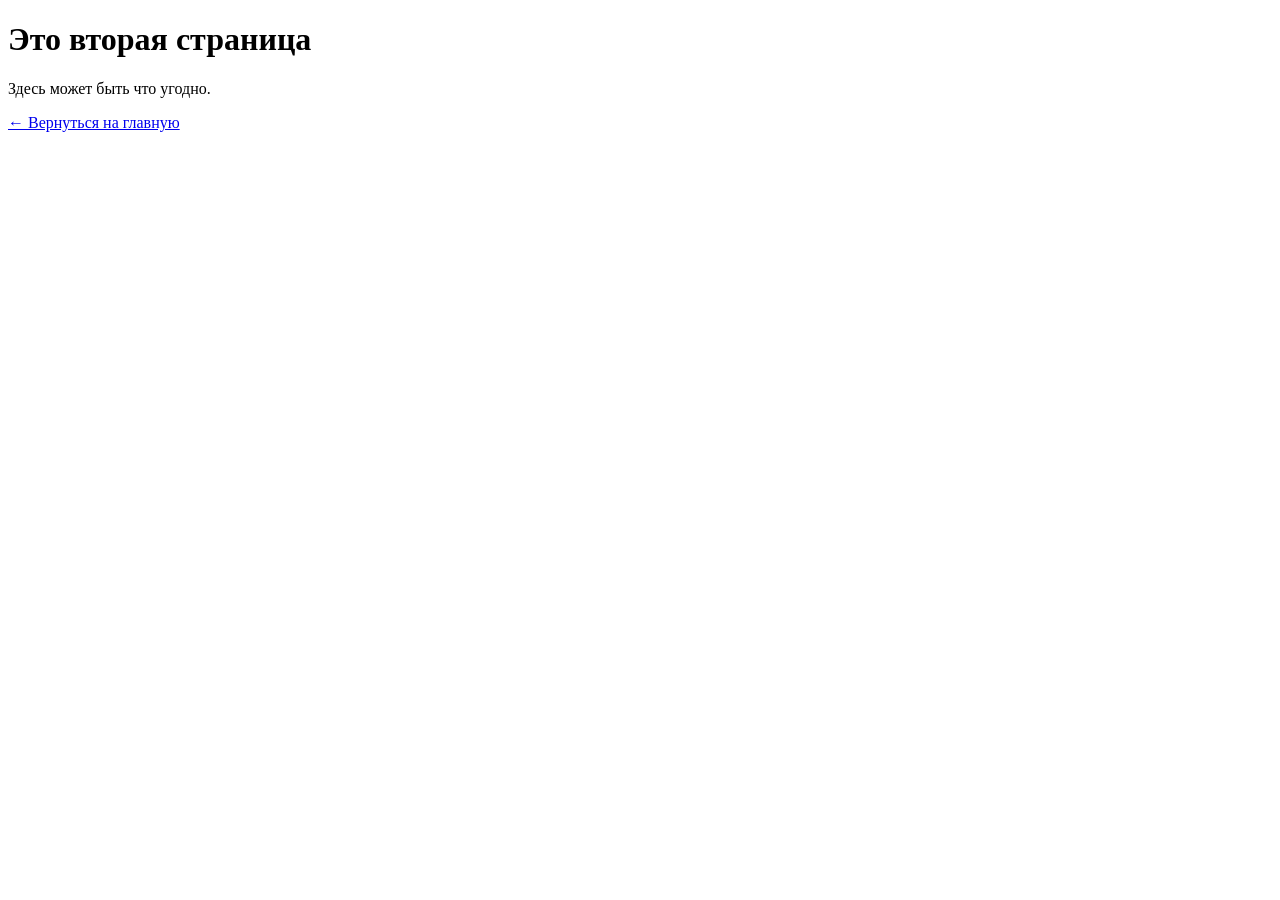
==== page2.html @ e2b31709 "Create page2.html" ====
<!DOCTYPE html>
<html lang="ru">
<head>
  <meta charset="utf-8">
  <meta name="viewport" content="width=device-width, initial-scale=1">
  <title>Вторая страница</title>
</head>
<body>
  <h1>Это вторая страница</h1>
  <p>Здесь может быть что угодно.</p>
  <a href="index.html">← Вернуться на главную</a>
</body>
</html>
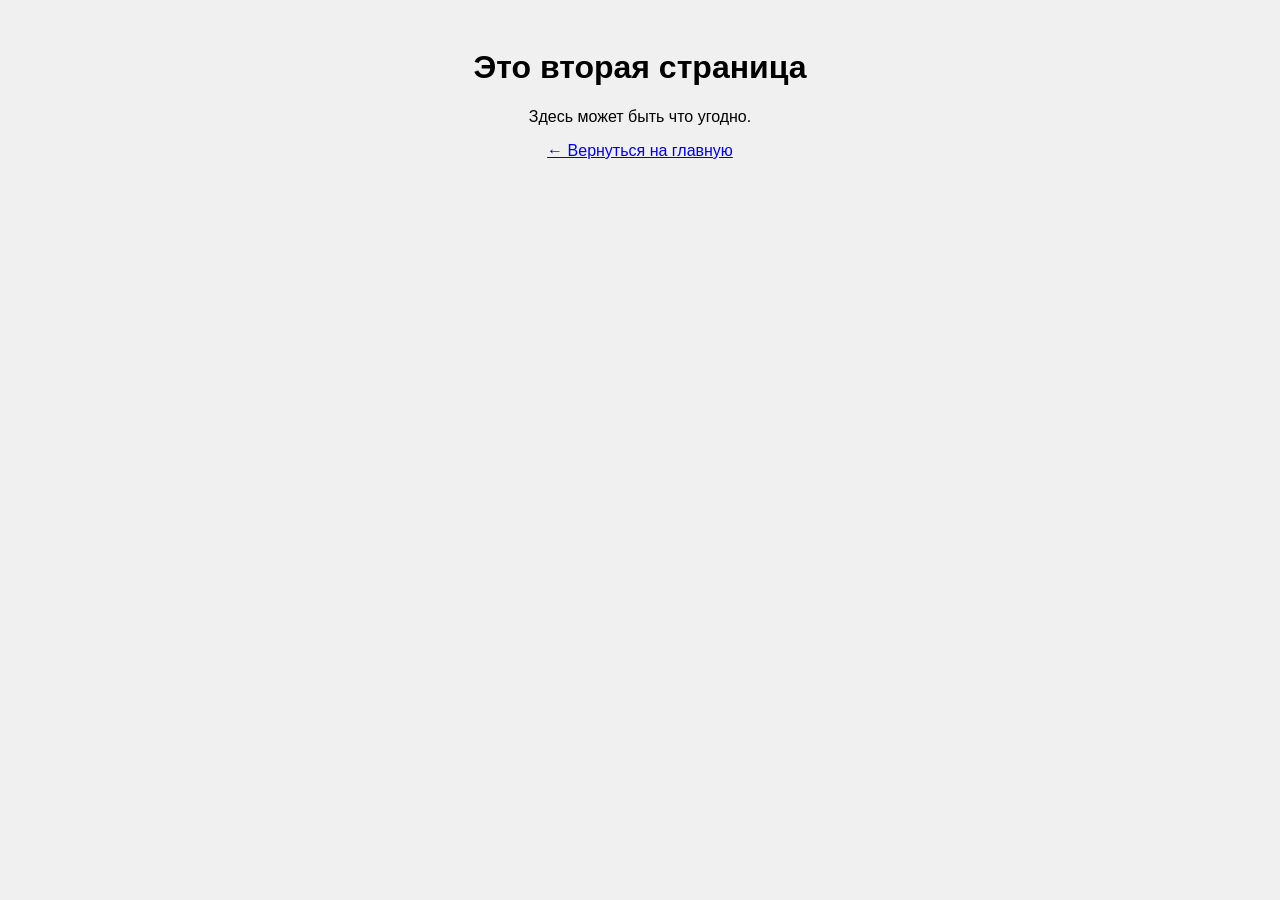
==== commit c615251e: "Update page2.html" ====
--- a/page2.html
+++ b/page2.html
@@ -3,6 +3,7 @@
 <head>
   <meta charset="utf-8">
   <meta name="viewport" content="width=device-width, initial-scale=1">
+  <link rel="stylesheet" href="style.css">
   <title>Вторая страница</title>
 </head>
 <body>
--- a/style.css
+++ b/style.css
@@ -0,0 +1,25 @@
+body {
+    font-family: Arial, sans-serif;
+    background-color: #f0f0f0;
+    text-align: center;
+    padding: 20px;
+}
+
+video {
+    border-radius: 10px;
+    box-shadow: 0 4px 10px rgba(0,0,0,0.2);
+}
+
+button {
+    background-color: #4CAF50;
+    color: white;
+    border: none;
+    padding: 10px 20px;
+    border-radius: 8px;
+    font-size: 16px;
+    cursor: pointer;
+}
+
+button:hover {
+    background-color: #45a049;
+}
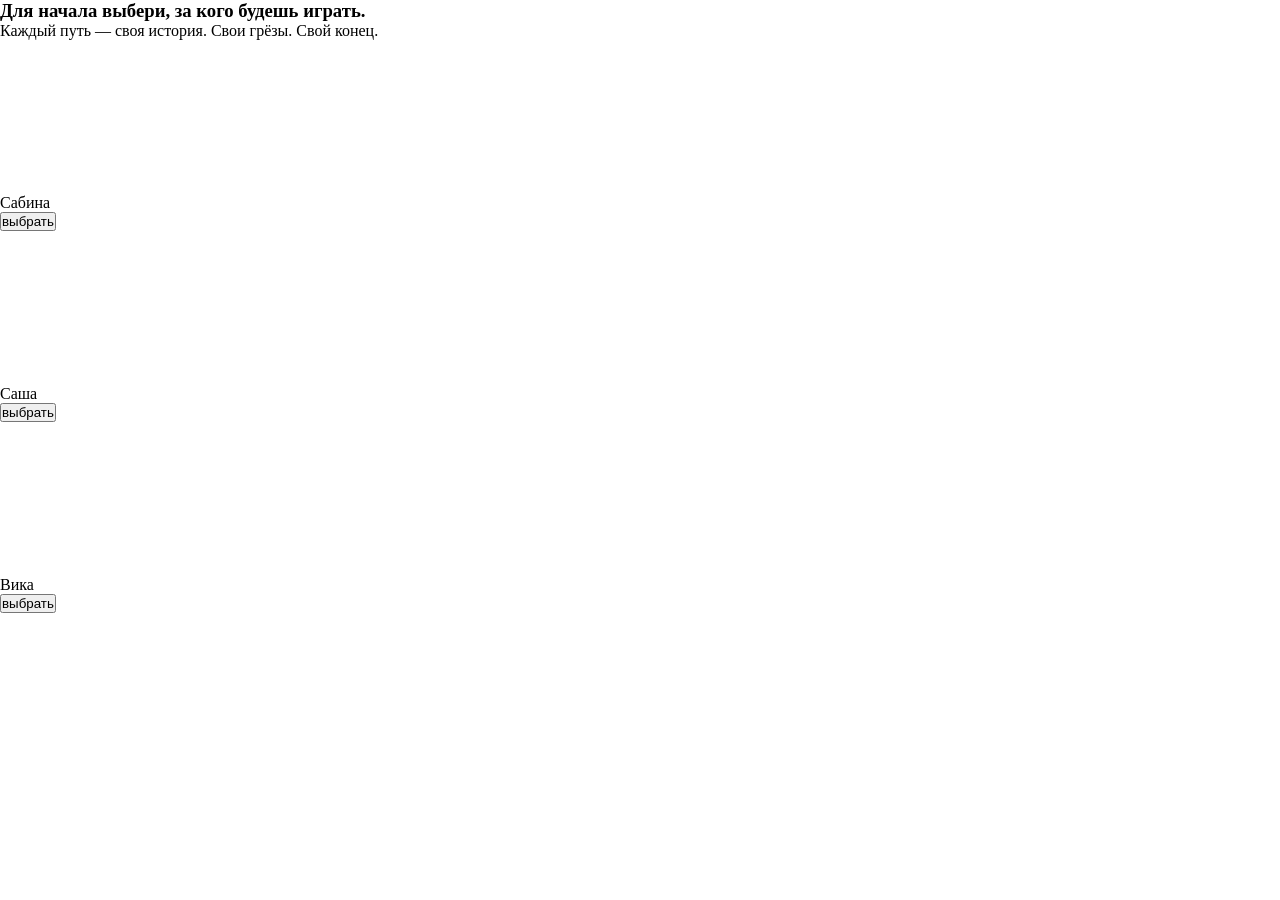
==== commit b23fff85: "Update page2.html" ====
--- a/page2.html
+++ b/page2.html
@@ -1,14 +1,61 @@
 <!DOCTYPE html>
-<html lang="ru">
+<html>
 <head>
-  <meta charset="utf-8">
-  <meta name="viewport" content="width=device-width, initial-scale=1">
-  <link rel="stylesheet" href="style.css">
-  <title>Вторая страница</title>
+    <meta charset="utf-8">
+    <meta name="viewport" content="width=device-width, initial-scale=1">
+    <link rel="stylesheet" href="style.css">
+    <title>Грёзы Саблино — Выбор</title>
 </head>
-<body>
-  <h1>Это вторая страница</h1>
-  <p>Здесь может быть что угодно.</p>
-  <a href="index.html">← Вернуться на главную</a>
+
+<body class="page2_body">
+
+    <h3>Для начала выбери, за кого будешь играть.</h3>
+
+    <p class="subtitle">Каждый путь — своя история. Свои грёзы. Свой конец.</p>
+
+    <div class="characters">
+
+        <!-- Я -->
+        <div class="character-card">
+            <div class="video-box">
+                <video autoplay muted loop playsinline>
+                    <source src="common/video/ya_intro.mp4" type="video/mp4">
+                </video>
+            </div>
+            <p class="char-name">Сабина</p>
+            <a href="ya/scene1.html">
+                <button>выбрать</button>
+            </a>
+        </div>
+
+        <!-- САША -->
+        <div class="character-card">
+            <div class="video-box">
+                <video autoplay muted loop playsinline>
+                    <source src="common/video/sasha_intro.mp4" type="video/mp4">
+                </video>
+            </div>
+            <p class="char-name">Саша</p>
+            <a href="sasha/scene1.html">
+                <button>выбрать</button>
+            </a>
+        </div>
+
+        <!-- ВИКА -->
+        <div class="character-card">
+            <div class="video-box">
+                <video autoplay muted loop playsinline>
+                    <source src="common/video/vika_intro.mp4" type="video/mp4">
+                </video>
+            </div>
+            <p class="char-name">Вика</p>
+            <a href="vika/scene1.html">
+                <button>выбрать</button>
+            </a>
+        </div>
+
+    </div>
+
 </body>
 </html>
+</html>
--- a/style.css
+++ b/style.css
@@ -1,25 +1,255 @@
-body {
-    font-family: Arial, sans-serif;
-    background-color: #f0f0f0;
+/* ===== ОБЩИЕ НАСТРОЙКИ ===== */
+
+* {
+    margin: 0;
+    padding: 0;
+    box-sizing: border-box;
+}
+
+html, body {
+    height: 100%;
+}
+/* ===== ПЕРВАЯ СТРАНИЦА ГЛАВНАЯ ===== */
+/* ===== ФОН ПЕРВАЯ СТРАНИЦА ГЛАВНАЯ ===== */
+
+body.index_body {
+    font-family: 'Georgia', 'Times New Roman', serif;
+    background: radial-gradient(circle at 50% 30%, #1a1a1f 0%, #0a0a0d 70%, #000 100%);
+    color: #e8e4dc;
+    display: flex;
+    flex-direction: column;
+    justify-content: center;
+    align-items: center;
+    min-height: 100vh;
+    padding: 40px 20px;
     text-align: center;
-    padding: 20px;
-}
-
-video {
-    border-radius: 10px;
-    box-shadow: 0 4px 10px rgba(0,0,0,0.2);
-}
-
-button {
-    background-color: #4CAF50;
-    color: white;
+    line-height: 1.8;
+    letter-spacing: 0.3px;
+    overflow-x: hidden;
+}
+
+/* Лёгкое мерцание фона — как свет свечи */
+body.index_body::before {
+    content: "";
+    position: fixed;
+    inset: 0;
+    background: radial-gradient(circle at 50% 50%, rgba(255, 220, 180, 0.04), transparent 60%);
+    pointer-events: none;
+    animation: flicker 6s infinite ease-in-out;
+    z-index: 0;
+}
+
+@keyframes flicker {
+    0%, 100% { opacity: 0.6; }
+    50%      { opacity: 1; }
+}
+
+/* ===== ЗАГОЛОВОК ===== */
+
+body.index_body h3 {
+    font-size: clamp(1.6rem, 4vw, 2.4rem);
+    font-weight: normal;
+    font-style: italic;
+    color: #f5e9d6;
+    margin-bottom: 40px;
+    letter-spacing: 1px;
+    text-shadow: 0 0 20px rgba(255, 220, 180, 0.25);
+    position: relative;
+    z-index: 1;
+    animation: fadeIn 2s ease forwards;
+    opacity: 0;
+}
+
+body.index_body h3::after {
+    content: "";
+    display: block;
+    width: 60px;
+    height: 1px;
+    background: linear-gradient(to right, transparent, #c9a97a, transparent);
+    margin: 20px auto 0;
+}
+
+/* ===== ПАРАГРАФЫ ===== */
+
+body.index_body p {
+    font-size: clamp(1rem, 2vw, 1.15rem);
+    max-width: 620px;
+    margin: 0 auto 22px auto;
+    color: #cfc8bd;
+    position: relative;
+    z-index: 1;
+    animation: fadeIn 2s ease forwards;
+    opacity: 0;
+}
+
+body.index_body p:nth-of-type(1) { animation-delay: 0.6s; }
+body.index_body p:nth-of-type(2) { animation-delay: 1.2s; }
+body.index_body p:nth-of-type(3) { animation-delay: 1.8s; }
+body.index_body p:nth-of-type(4) { animation-delay: 2.4s; }
+
+/* Жирный текст — светится чуть ярче */
+body.index_body p b {
+    color: #f5e9d6;
+    font-weight: 600;
+}
+
+/* Курсив — мягкий, тёплый */
+body.index_body p i {
+    color: #d8c9a8;
+    font-style: italic;
+}
+
+/* ===== КНОПКА ===== */
+
+body.index_body a {
+    text-decoration: none;
+    margin-top: 30px;
+    position: relative;
+    z-index: 1;
+    animation: fadeIn 2s ease forwards;
+    animation-delay: 3s;
+    opacity: 0;
+}
+
+body.index_body button {
+    font-family: 'Georgia', serif;
+    font-size: 1.1rem;
+    letter-spacing: 2px;
+    text-transform: lowercase;
+    padding: 16px 48px;
+    color: #0a0a0d;
+    background: linear-gradient(135deg, #e8d5b0, #c9a97a);
     border: none;
-    padding: 10px 20px;
-    border-radius: 8px;
-    font-size: 16px;
+    border-radius: 4px;
     cursor: pointer;
-}
-
-button:hover {
-    background-color: #45a049;
-}
+    position: relative;
+    overflow: hidden;
+    transition: all 0.4s ease;
+    box-shadow: 0 0 30px rgba(201, 169, 122, 0.3);
+}
+
+body.index_body button:hover {
+    background: linear-gradient(135deg, #f5e9d6, #e8d5b0);
+    transform: translateY(-2px);
+    box-shadow: 0 0 50px rgba(245, 233, 214, 0.6);
+    letter-spacing: 4px;
+}
+
+body.index_body button:active {
+    transform: translateY(0);
+    box-shadow: 0 0 20px rgba(201, 169, 122, 0.4);
+}
+
+/* Блик по кнопке */
+body.index_body button::before {
+    content: "";
+    position: absolute;
+    top: 0;
+    left: -100%;
+    width: 100%;
+    height: 100%;
+    background: linear-gradient(120deg, transparent, rgba(255,255,255,0.5), transparent);
+    transition: left 0.6s ease;
+}
+
+body.index_body button:hover::before {
+    left: 100%;
+}
+
+/* ===== АНИМАЦИЯ ПОЯВЛЕНИЯ ===== */
+
+@keyframes fadeIn {
+    from {
+        opacity: 0;
+        transform: translateY(20px);
+        filter: blur(6px);
+    }
+    to {
+        opacity: 1;
+        transform: translateY(0);
+        filter: blur(0);
+    }
+}
+
+/* ===== ФИНАЛЬНЫЙ АКЦЕНТ — СУДЬБА ===== */
+
+body.index_body p.fate {
+    font-family: 'Georgia', serif;
+    font-style: italic;
+    font-size: clamp(1.3rem, 3vw, 1.7rem);
+    color: #f5e9d6;
+    letter-spacing: 2px;
+    margin-top: 45px;
+    margin-bottom: 10px;
+    max-width: 100%;
+    text-shadow:
+        0 0 12px rgba(245, 233, 214, 0.6),
+        0 0 30px rgba(201, 169, 122, 0.4);
+    position: relative;
+    z-index: 1;
+    animation: fateGlow 4s infinite ease-in-out, fadeIn 2s ease forwards;
+    animation-delay: 3s, 2.8s;
+    opacity: 0;
+}
+
+/* Золотые линии сверху и снизу */
+body.index_body p.fate::before,
+body.index_body p.fate::after {
+    content: "";
+    display: block;
+    width: 120px;
+    height: 1px;
+    margin: 0 auto;
+    background: linear-gradient(
+        to right,
+        transparent,
+        #c9a97a,
+        #f5e9d6,
+        #c9a97a,
+        transparent
+    );
+    box-shadow: 0 0 10px rgba(201, 169, 122, 0.8);
+}
+
+body.index_body p.fate::before {
+    margin-bottom: 22px;
+}
+
+body.index_body p.fate::after {
+    margin-top: 22px;
+}
+
+/* Мягкое мерцание */
+@keyframes fateGlow {
+    0%, 100% {
+        text-shadow:
+            0 0 12px rgba(245, 233, 214, 0.6),
+            0 0 30px rgba(201, 169, 122, 0.4);
+    }
+    50% {
+        text-shadow:
+            0 0 20px rgba(245, 233, 214, 0.9),
+            0 0 50px rgba(201, 169, 122, 0.8);
+    }
+}
+
+
+
+
+
+/* ===== АДАПТИВ ДЛЯ ТЕЛЕФОНА ГЛАВНАЯ СТРАНИЦА===== */
+
+@media (max-width: 600px) {
+    body.index_body {
+        padding: 30px 18px;
+    }
+    
+    body.index_body h3 {
+        margin-bottom: 30px;
+    }
+    
+    body.index_body button {
+        padding: 14px 36px;
+        font-size: 1rem;
+    }
+}
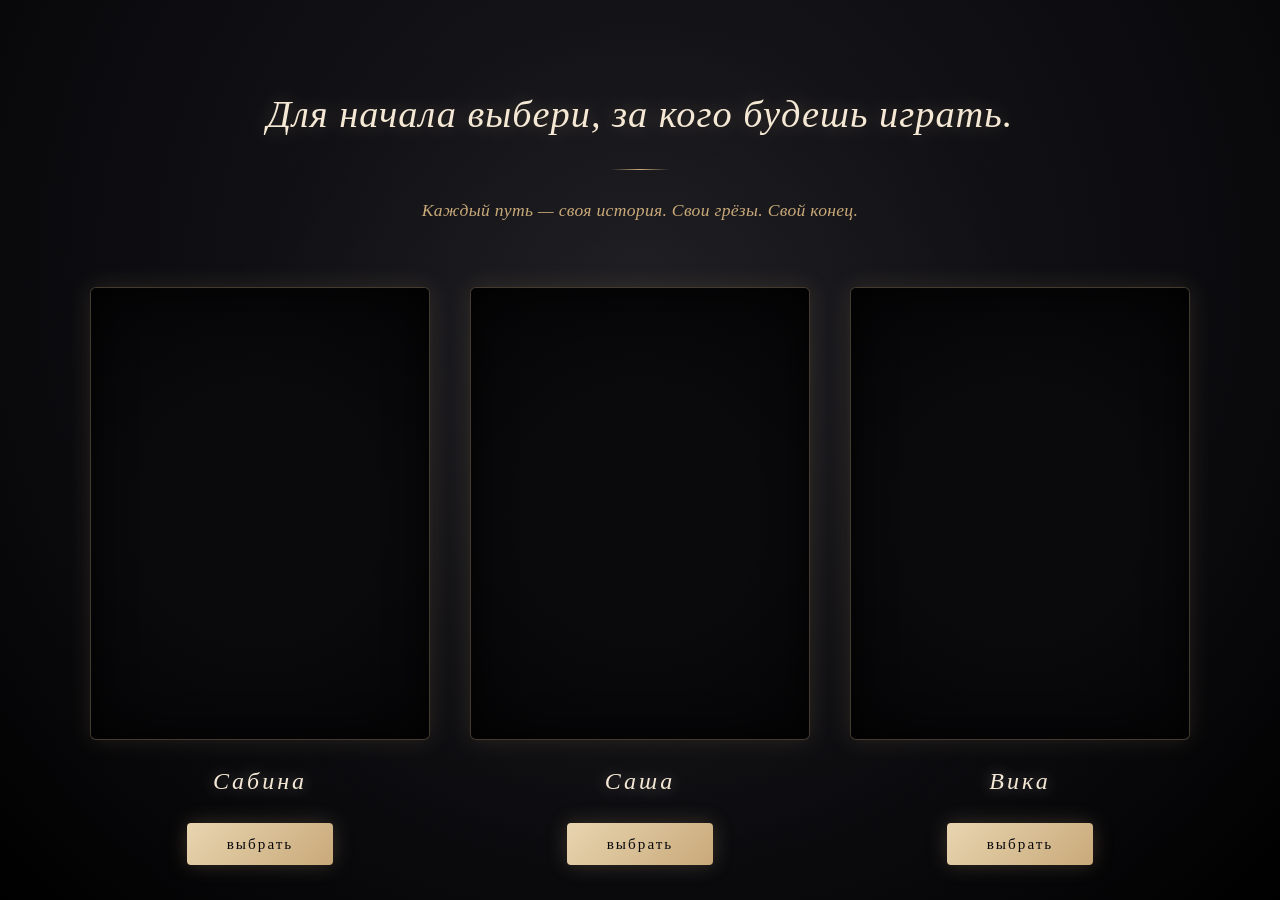
==== commit aeea2cf5: "Update page2.html" ====
--- a/page2.html
+++ b/page2.html
@@ -19,7 +19,7 @@
         <div class="character-card">
             <div class="video-box">
                 <video autoplay muted loop playsinline>
-                    <source src="common/video/ya_intro.mp4" type="video/mp4">
+                    <source src="images\video_pers1.mp4" type="video/mp4">
                 </video>
             </div>
             <p class="char-name">Сабина</p>
@@ -32,7 +32,7 @@
         <div class="character-card">
             <div class="video-box">
                 <video autoplay muted loop playsinline>
-                    <source src="common/video/sasha_intro.mp4" type="video/mp4">
+                    <source src="images\video_pers2.mp4" type="video/mp4">
                 </video>
             </div>
             <p class="char-name">Саша</p>
@@ -45,7 +45,7 @@
         <div class="character-card">
             <div class="video-box">
                 <video autoplay muted loop playsinline>
-                    <source src="common/video/vika_intro.mp4" type="video/mp4">
+                    <source src="images\video_pers3.mp4" type="video/mp4">
                 </video>
             </div>
             <p class="char-name">Вика</p>
--- a/style.css
+++ b/style.css
@@ -234,9 +234,6 @@
 }
 
 
-
-
-
 /* ===== АДАПТИВ ДЛЯ ТЕЛЕФОНА ГЛАВНАЯ СТРАНИЦА===== */
 
 @media (max-width: 600px) {
@@ -253,3 +250,249 @@
         font-size: 1rem;
     }
 }
+
+
+
+
+
+
+
+
+
+
+
+
+/* ===== СТРАНИЦА 2 — ВЫБОР ПЕРСОНАЖА ===== */
+
+body.page2_body {
+    font-family: 'Georgia', 'Times New Roman', serif;
+    background: radial-gradient(circle at 50% 30%, #1a1a1f 0%, #0a0a0d 70%, #000 100%);
+    color: #e8e4dc;
+    display: flex;
+    flex-direction: column;
+    justify-content: flex-start;
+    align-items: center;
+    min-height: 100vh;
+    padding: 80px 20px;
+    text-align: center;
+    line-height: 1.8;
+    letter-spacing: 0.3px;
+    overflow-x: hidden;
+}
+
+/* Мягкое свечение-мерцание фона */
+body.page2_body::before {
+    content: "";
+    position: fixed;
+    inset: 0;
+    background: radial-gradient(circle at 50% 50%, rgba(255, 220, 180, 0.04), transparent 60%);
+    pointer-events: none;
+    animation: flicker 6s infinite ease-in-out;
+    z-index: 0;
+}
+
+@keyframes flicker {
+    0%, 100% { opacity: 0.6; }
+    50%      { opacity: 1; }
+}
+
+/* ===== ЗАГОЛОВОК ===== */
+
+body.page2_body h3 {
+    font-size: clamp(1.6rem, 4vw, 2.4rem);
+    font-weight: normal;
+    font-style: italic;
+    color: #f5e9d6;
+    margin-bottom: 25px;
+    letter-spacing: 1px;
+    text-shadow: 0 0 20px rgba(255, 220, 180, 0.25);
+    position: relative;
+    z-index: 1;
+    animation: fadeIn 2s ease forwards;
+    opacity: 0;
+}
+
+body.page2_body h3::after {
+    content: "";
+    display: block;
+    width: 60px;
+    height: 1px;
+    background: linear-gradient(to right, transparent, #c9a97a, transparent);
+    margin: 20px auto 0;
+}
+
+/* ===== ПОДЗАГОЛОВОК ===== */
+
+body.page2_body p.subtitle {
+    font-style: italic;
+    color: #c9a97a;
+    font-size: clamp(0.95rem, 1.8vw, 1.1rem);
+    margin-bottom: 60px;
+    max-width: 700px;
+    position: relative;
+    z-index: 1;
+    animation: fadeIn 2s ease forwards;
+    animation-delay: 0.5s;
+    opacity: 0;
+}
+
+/* ===== СЕТКА ПЕРСОНАЖЕЙ ===== */
+
+.characters {
+    display: grid;
+    grid-template-columns: repeat(3, 1fr);
+    gap: 40px;
+    max-width: 1100px;
+    width: 100%;
+    margin: 0 auto;
+    position: relative;
+    z-index: 1;
+}
+
+/* ===== КАРТОЧКА ПЕРСОНАЖА ===== */
+
+.character-card {
+    display: flex;
+    flex-direction: column;
+    align-items: center;
+    gap: 20px;
+    animation: fadeIn 2s ease forwards;
+    opacity: 0;
+}
+
+.character-card:nth-child(1) { animation-delay: 1s; }
+.character-card:nth-child(2) { animation-delay: 1.4s; }
+.character-card:nth-child(3) { animation-delay: 1.8s; }
+
+/* ===== ВИДЕО-БОКС ===== */
+
+.video-box {
+    width: 100%;
+    aspect-ratio: 3 / 4;
+    background: #0a0a0d;
+    border: 1px solid rgba(201, 169, 122, 0.3);
+    border-radius: 6px;
+    overflow: hidden;
+    position: relative;
+    box-shadow:
+        0 0 25px rgba(201, 169, 122, 0.15),
+        inset 0 0 40px rgba(0, 0, 0, 0.8);
+    transition: all 0.5s ease;
+}
+
+.video-box::after {
+    content: "";
+    position: absolute;
+    inset: 0;
+    background: radial-gradient(circle at 50% 50%, transparent 40%, rgba(0,0,0,0.6) 100%);
+    pointer-events: none;
+}
+
+.video-box video {
+    width: 100%;
+    height: 100%;
+    object-fit: cover;
+    display: block;
+    opacity: 0.85;
+    transition: opacity 0.5s ease, transform 0.5s ease;
+}
+
+.character-card:hover .video-box {
+    border-color: rgba(245, 233, 214, 0.7);
+    box-shadow:
+        0 0 45px rgba(201, 169, 122, 0.4),
+        inset 0 0 40px rgba(0, 0, 0, 0.6);
+    transform: translateY(-6px);
+}
+
+.character-card:hover .video-box video {
+    opacity: 1;
+    transform: scale(1.05);
+}
+
+/* ===== ИМЯ ПЕРСОНАЖА ===== */
+
+.char-name {
+    font-family: 'Georgia', serif;
+    font-style: italic;
+    font-size: clamp(1.2rem, 2vw, 1.5rem);
+    color: #f5e9d6;
+    letter-spacing: 3px;
+    margin: 0;
+    text-shadow: 0 0 15px rgba(245, 233, 214, 0.4);
+}
+
+/* ===== ССЫЛКИ И КНОПКИ ===== */
+
+.character-card a {
+    text-decoration: none;
+}
+
+.character-card button {
+    font-family: 'Georgia', serif;
+    font-size: 0.95rem;
+    letter-spacing: 2px;
+    text-transform: lowercase;
+    padding: 12px 40px;
+    color: #0a0a0d;
+    background: linear-gradient(135deg, #e8d5b0, #c9a97a);
+    border: none;
+    border-radius: 4px;
+    cursor: pointer;
+    position: relative;
+    overflow: hidden;
+    transition: all 0.4s ease;
+    box-shadow: 0 0 20px rgba(201, 169, 122, 0.25);
+}
+
+.character-card button:hover {
+    background: linear-gradient(135deg, #f5e9d6, #e8d5b0);
+    letter-spacing: 4px;
+    transform: translateY(-2px);
+    box-shadow: 0 0 35px rgba(245, 233, 214, 0.6);
+}
+
+.character-card button::before {
+    content: "";
+    position: absolute;
+    top: 0;
+    left: -100%;
+    width: 100%;
+    height: 100%;
+    background: linear-gradient(120deg, transparent, rgba(255,255,255,0.5), transparent);
+    transition: left 0.6s ease;
+}
+
+.character-card button:hover::before {
+    left: 100%;
+}
+
+/* ===== АНИМАЦИЯ ПОЯВЛЕНИЯ ===== */
+
+@keyframes fadeIn {
+    from { opacity: 0; transform: translateY(20px); filter: blur(6px); }
+    to   { opacity: 1; transform: translateY(0);    filter: blur(0); }
+}
+
+/* ===== АДАПТИВ ===== */
+
+@media (max-width: 900px) {
+    .characters {
+        grid-template-columns: 1fr;
+        gap: 30px;
+        max-width: 400px;
+    }
+    .video-box {
+        aspect-ratio: 4 / 3;
+    }
+    body.page2_body {
+        padding: 40px 18px;
+    }
+    body.page2_body h3 {
+        font-size: 1.4rem;
+    }
+    .character-card button {
+        padding: 12px 32px;
+        font-size: 0.9rem;
+    }
+}
